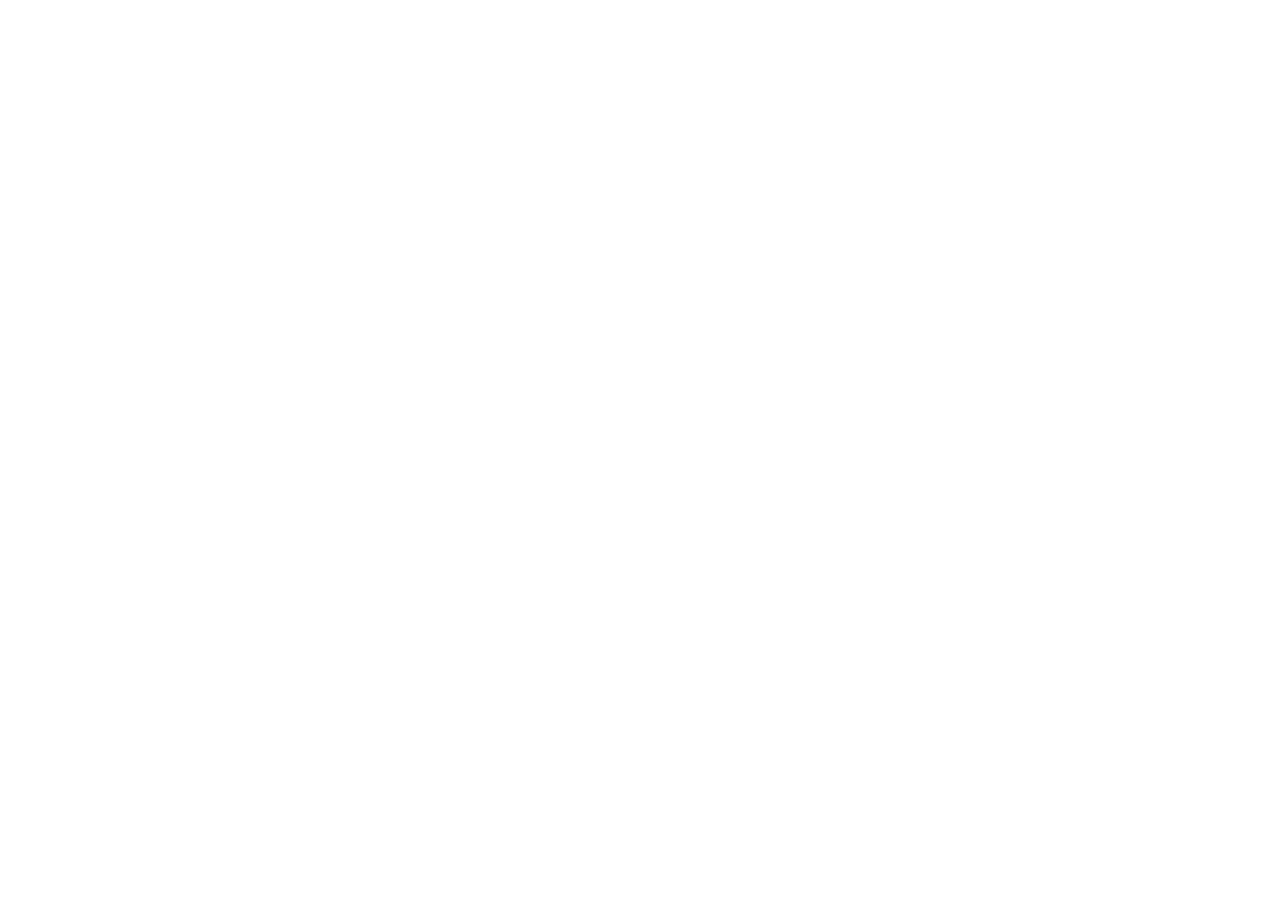
==== acrobat.html @ 2320d6a9 "add: acrobat.html" ====
<!DOCTYPE html>
<html lang="zh-Hant-TW">
<head>
    <meta charset="UTF-8">
    <meta name="viewport" content="width=device-width, initial-scale=1.0">
    <meta name="keywords" content="Adobe Acrobat, Agent Landing Hub">
    <meta name="description" content="Adobe Acrobat 滿足您所有的 PDF 需求。從共用編輯到轉換文件，Acrobat 全面支援。">
    <meta property="og:url"                content="https://wei9500.github.io/adobe_website_practice/acrobat.html">
    <meta property="og:type"               content="website">
    <meta property="og:title"              content="Adobe Acrobat | 建立、編輯和審核 PDF">
    <meta property="og:description"        content="Adobe Acrobat 滿足您所有的 PDF 需求。從共用編輯到轉換文件，Acrobat 全面支援。">
    <meta property="og:image"              content="https://wei9500.github.io/adobe_website_practice/images/og-ac.png">
    <meta property="og:locale"             content="zh_TW">
    <title>Adobe Acrobat | 建立、編輯和審核 PDF</title>
</head>
<body>
    
</body>
</html>
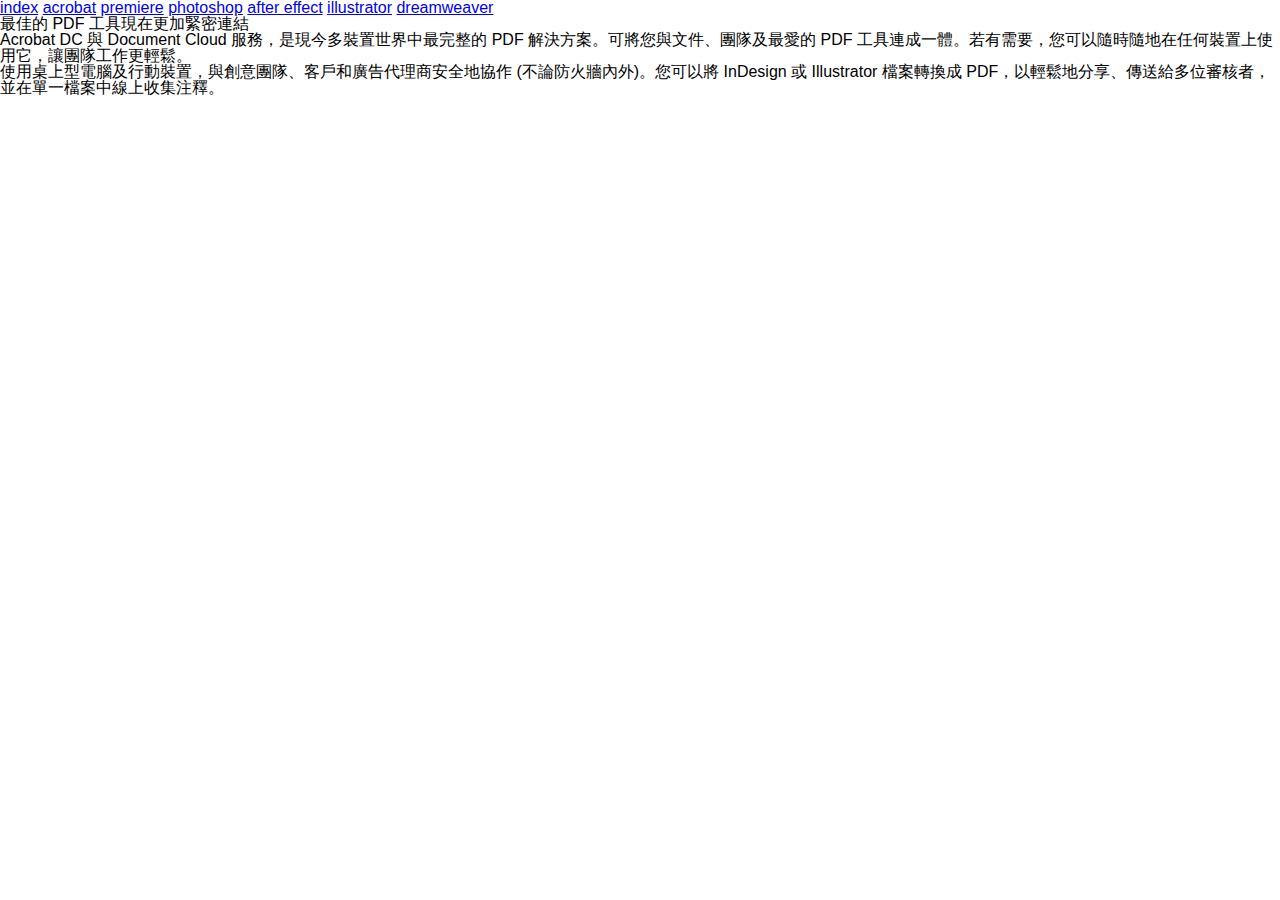
==== commit b6c97036: "add: acrobat.html" ====
--- a/acrobat.html
+++ b/acrobat.html
@@ -12,8 +12,29 @@
     <meta property="og:image"              content="https://wei9500.github.io/adobe_website_practice/images/og-ac.png">
     <meta property="og:locale"             content="zh_TW">
     <title>Adobe Acrobat | 建立、編輯和審核 PDF</title>
+    <link rel="stylesheet" href="./style/reset.css">
+    <link rel="stylesheet" href="./style/all.css">
+    <link rel="stylesheet" href="./style/master.css">
+    <link rel="stylesheet" href="./style/ac.css">
+    <link rel="shortcut icon" href="./images/favicon.ico" type="image/x-icon">
+
 </head>
 <body>
+    <nav class="nav">
+        <a href="javascript:;" class="nav-btn">index</a>
+        <a href="javascript:;" class="nav-btn">acrobat</a>
+        <a href="javascript:;" class="nav-btn">premiere</a>
+        <a href="javascript:;" class="nav-btn">photoshop</a>
+        <a href="javascript:;" class="nav-btn">after effect</a>
+        <a href="javascript:;" class="nav-btn">illustrator</a>
+        <a href="javascript:;" class="nav-btn">dreamweaver</a>
+    </nav>
     
+    <article class="article" >
+        <h1 class="article-title">最佳的 PDF 工具現在更加緊密連結</h1>
+        <p class="aticle-desc">Acrobat DC 與 Document Cloud 服務，是現今多裝置世界中最完整的 PDF 解決方案。可將您與文件、團隊及最愛的 PDF 工具連成一體。若有需要，您可以隨時隨地在任何裝置上使用它，讓團隊工作更輕鬆。</p>
+        <p class="aticle-desc">使用桌上型電腦及行動裝置，與創意團隊、客戶和廣告代理商安全地協作 (不論防火牆內外)。您可以將 InDesign 或 Illustrator 檔案轉換成 PDF，以輕鬆地分享、傳送給多位審核者，並在單一檔案中線上收集注釋。</p>
+    </article>
+
 </body>
 </html>--- a/style/all.css
+++ b/style/all.css
@@ -0,0 +1,17 @@
+@charset "utf-8";
+
+body {
+    font-family: Arial, Helvetica, "微軟正黑體", sans-serif;
+}
+
+img{
+    vertical-align: bottom;
+    /* img標籤下面會有一個空間，設定垂直向下對齊 */
+}
+
+
+a{
+    outline: none;
+    /* 按下tab鍵，周圍會出現的框 */
+
+}       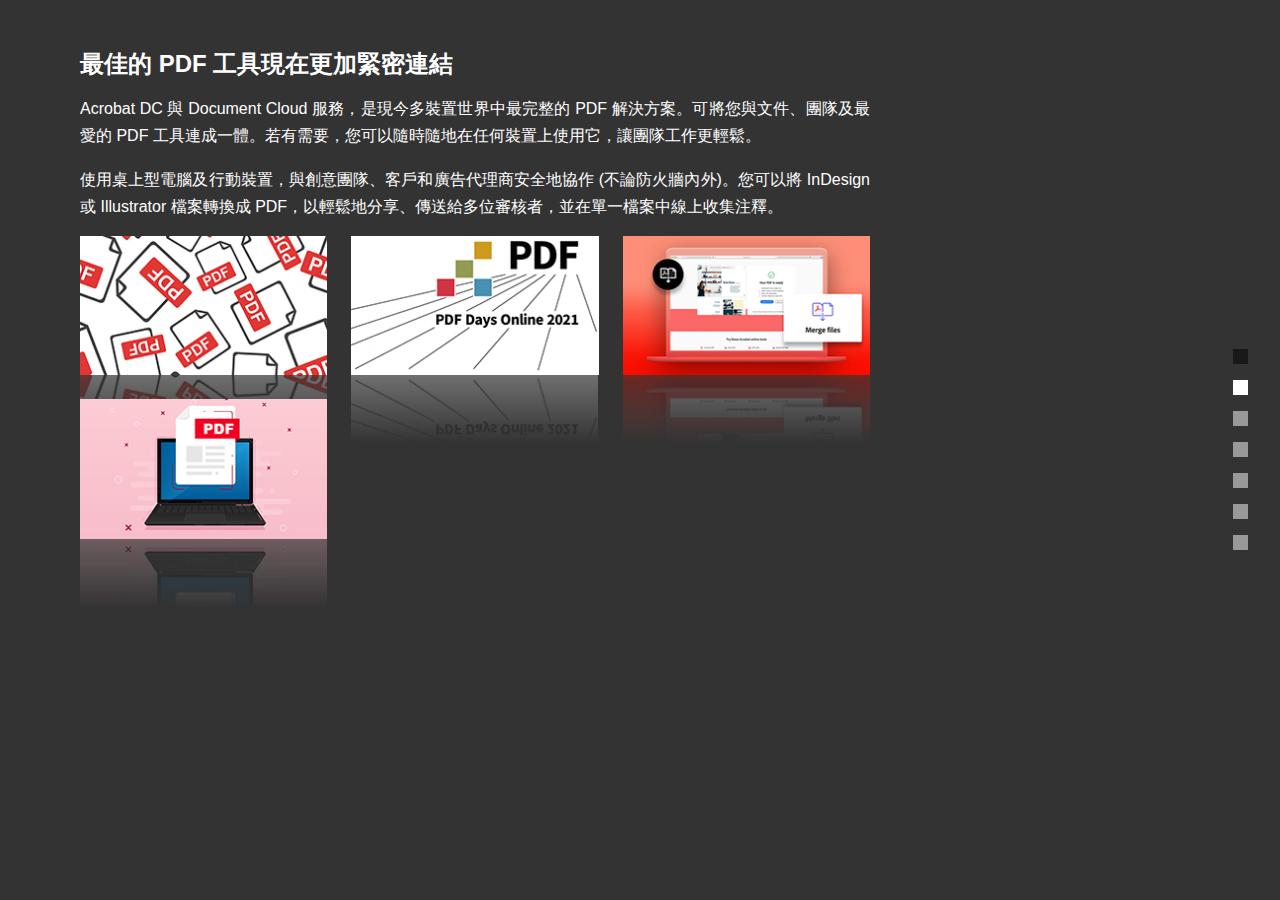
==== commit cdff4269: "add: premiere.html" ====
--- a/acrobat.html
+++ b/acrobat.html
@@ -16,25 +16,78 @@
     <link rel="stylesheet" href="./style/all.css">
     <link rel="stylesheet" href="./style/master.css">
     <link rel="stylesheet" href="./style/ac.css">
+    <link rel="stylesheet" href="https://cdnjs.cloudflare.com/ajax/libs/font-awesome/5.15.4/css/all.min.css" integrity="sha512-1ycn6IcaQQ40/MKBW2W4Rhis/DbILU74C1vSrLJxCq57o941Ym01SwNsOMqvEBFlcgUa6xLiPY/NS5R+E6ztJQ==" crossorigin="anonymous" referrerpolicy="no-referrer" />
     <link rel="shortcut icon" href="./images/favicon.ico" type="image/x-icon">
 
 </head>
 <body>
     <nav class="nav">
-        <a href="javascript:;" class="nav-btn">index</a>
-        <a href="javascript:;" class="nav-btn">acrobat</a>
-        <a href="javascript:;" class="nav-btn">premiere</a>
-        <a href="javascript:;" class="nav-btn">photoshop</a>
-        <a href="javascript:;" class="nav-btn">after effect</a>
-        <a href="javascript:;" class="nav-btn">illustrator</a>
-        <a href="javascript:;" class="nav-btn">dreamweaver</a>
+        <a class="nav-btn nav-btn-index" href="./index.html">index</a>
+        <a class="nav-btn nav-btn-active" href="./acrobat.html">acrobat</a>
+        <a class="nav-btn" href="./premiere.html">premiere</a>
+        <a class="nav-btn" href="./photoshop.html">photoshop</a>
+        <a class="nav-btn" href="./after-effects.html">after effects</a>
+        <a class="nav-btn" href="./illustrator.html">illustrator</a>
+        <a class="nav-btn" href="./dreamweaver.html">dreamweaver</a>
     </nav>
     
     <article class="article" >
-        <h1 class="article-title">最佳的 PDF 工具現在更加緊密連結</h1>
-        <p class="aticle-desc">Acrobat DC 與 Document Cloud 服務，是現今多裝置世界中最完整的 PDF 解決方案。可將您與文件、團隊及最愛的 PDF 工具連成一體。若有需要，您可以隨時隨地在任何裝置上使用它，讓團隊工作更輕鬆。</p>
-        <p class="aticle-desc">使用桌上型電腦及行動裝置，與創意團隊、客戶和廣告代理商安全地協作 (不論防火牆內外)。您可以將 InDesign 或 Illustrator 檔案轉換成 PDF，以輕鬆地分享、傳送給多位審核者，並在單一檔案中線上收集注釋。</p>
+        <div class="article-head">
+            <h1 class="article-title">最佳的 PDF 工具現在更加緊密連結</h1>
+            <p class="article-desc">Acrobat DC 與 Document Cloud 服務，是現今多裝置世界中最完整的 PDF 解決方案。可將您與文件、團隊及最愛的 PDF 工具連成一體。若有需要，您可以隨時隨地在任何裝置上使用它，讓團隊工作更輕鬆。</p>
+            <p class="article-desc">使用桌上型電腦及行動裝置，與創意團隊、客戶和廣告代理商安全地協作 (不論防火牆內外)。您可以將 InDesign 或 Illustrator 檔案轉換成 PDF，以輕鬆地分享、傳送給多位審核者，並在單一檔案中線上收集注釋。</p>
+        </div>
+        <div class="article-body">
+            <div class="grid grid-3">
+                <a href="./images/ac-1-lg.png" target="_blank">
+                    <div class="card hover-fade-in hover-zoom-in">
+                        <div class="card-head">
+                            <img class="card-img" src="./images/ac-1-sm.png" width="250" height="141" alt="衍生自 PostScript 頁面描述語言的子集，用以生成和輸出圖形。">
+                        </div>
+
+                        <div class="card-body">
+                            <i class="fas fa-search-plus"></i>
+                        </div>
+                    </div>
+                </a>
+                <a href="./images/ac-2-lg.png" target="_blank">
+                    <div class="card hover-fade-in hover-zoom-in">
+                        <div class="card-head">
+                            <img class="card-img" src="./images/ac-2-sm.png" width="250" height="141" alt="字型嵌入/替換系統，可使字型隨檔案一起傳輸。">
+                        </div>
+
+                        <div class="card-body">
+                            <i class="fas fa-search-plus"></i>
+                        </div>
+                    </div>
+                </a>
+                <a href="./images/ac-3-lg.png" target="_blank">
+                    <div class="card hover-fade-in hover-zoom-in">
+                        <div class="card-head">
+                            <img class="card-img" src="./images/ac-3-sm.png" width="250" height="141" alt="結構化的儲存系統，用以綁定這些元素和任何相關內容到單個檔案，帶有適當的資料壓縮系統。">
+                        </div>
+
+                        <div class="card-body">
+                            <i class="fas fa-search-plus"></i>
+                        </div>
+                    </div>
+                </a>
+                <a href="./images/ac-4-lg.png" target="_blank">
+                    <div class="card hover-fade-in hover-zoom-in">
+                        <div class="card-head">
+                            <img class="card-img" src="./images/ac-4-sm.png" width="250" height="141" alt="PDF 包含已標記和解析的 PostScript 原始碼，以在修改 PDF 頁面描述中的項與修改所產生的頁面造型之間直接保持一致。">
+                        </div>
+
+                        <div class="card-body">
+                            <i class="fas fa-search-plus"></i>
+                        </div>
+                    </div>
+                </a>
+
+            </div>
+
+        </div>
     </article>
-
+    <div class="square"></div>
 </body>
 </html>--- a/style/master.css
+++ b/style/master.css
@@ -0,0 +1,159 @@
+@charset "utf-8";
+
+/* nav (右側按鈕）---------------------- */
+
+.nav {
+    position: fixed;
+    right: 1rem;
+    top: 50%;
+    margin-top: -117px;
+    /* 上移一半高度 */
+}
+
+.nav-btn {
+    background-color: #fff;
+    width: 15px;
+    height: 15px;
+    display: block;
+    /* a 預設行內，要改尺寸先改成區塊 */
+    text-indent: -9999px;
+    /* 隱藏文字 */
+    opacity: .5;
+    margin: 1rem;
+    transition-duration: .3s;
+} 
+
+.nav-btn-index {
+    background-color: #000;
+}
+
+
+.nav-btn-active,
+.nav-btn:hover {
+    opacity: 1;
+}
+
+/* article---------------------- */
+
+.article {
+    max-width: 950px;
+    /* background-color: pink; */
+    color: #fff;
+    padding: 3rem 5rem;
+    box-sizing: border-box;
+    /* 加了才會包含邊框 950px */
+}
+
+.article-title {
+    font-size: 1.5rem;
+    font-weight: 600;
+    line-height: 1.3;
+    /* 怕標題2行的話會黏在一起 */
+    text-transform: capitalize;
+    /* 首字大寫 */
+}
+
+.article-desc {
+    margin-top: 1rem;
+    margin-bottom: 1rem;
+    line-height: 1.7;
+    text-align: justify;
+    /* 左右齊行 */
+}
+
+/* grid---------------------- */
+
+.grid {
+    /* display: flex; */
+    /* flex-wrap: wrap; */
+    
+    display: grid;
+    gap: 1.5rem;
+}
+
+.grid-3 {
+    /* grid-template-columns: 33.333% 33.333% 33.333%; */
+    grid-template-columns: repeat(3, 1fr);
+    /* (欄數, 均分) */
+}
+/* 桌機 */
+
+.grid-2 {
+    /* grid-template-columns: 50% 50%; */
+    grid-template-columns: repeat(2, 1fr);
+}
+/* 手機 */
+
+
+/* card---------------------- */
+
+.card {
+    position: relative;
+    /* 倒影 */
+    /* 只支援webkit瀏覽器：Chrome、Edge、ios、safar。不支援：firefox */
+    -webkit-box-reflect: below -1px linear-gradient(to top,rgba(0, 0, 0, 0.3) 0, transparent 50%);
+    /* transparent：完全透明色(0, 0, 0, 0) */
+}
+
+.card-body {
+    position: absolute;
+    top: 0;
+    left: 0;
+    background-color: rgba(0, 0, 0, .5);
+    width: 100%;
+    height: 100%;
+    display: flex;
+    justify-content: center;
+    align-items: center;
+    /* 絕對置中 */
+}
+
+.card-body .fas {
+    color: #fff;
+    font-size: 2rem;
+
+}
+
+.card-img {
+    max-width: 100%;
+    height: auto;
+}
+
+/* hover---------------------- */
+
+.hover-fade-in .card-body {
+    opacity: 0;
+    transition-duration: .3s;
+}
+
+.hover-fade-in:hover .card-body {
+    opacity: 1;
+}
+
+/* 另一種淡出 */
+.hover-fade-out .card-body {
+    opacity: 1;
+    transition-duration: .3s;
+}
+
+.hover-fade-out:hover .card-body{
+    opacity: 0;
+}
+
+.hover-zoom-in .fas {
+    transform: scale(0);
+    transition-duration: .3s;
+
+}
+
+.hover-zoom-in:hover .fas {
+    transform: scale(1);
+}
+
+
+
+/* .square {
+    width: 200px;
+    height: 100px;
+    background-image: linear-gradient(to top, rgba(0, 0, 0, .3) 0, transparent 50%);
+} */--- a/style/ac.css
+++ b/style/ac.css
@@ -0,0 +1,5 @@
+@charset "utf-8";
+
+body {
+    background-color: #333;
+}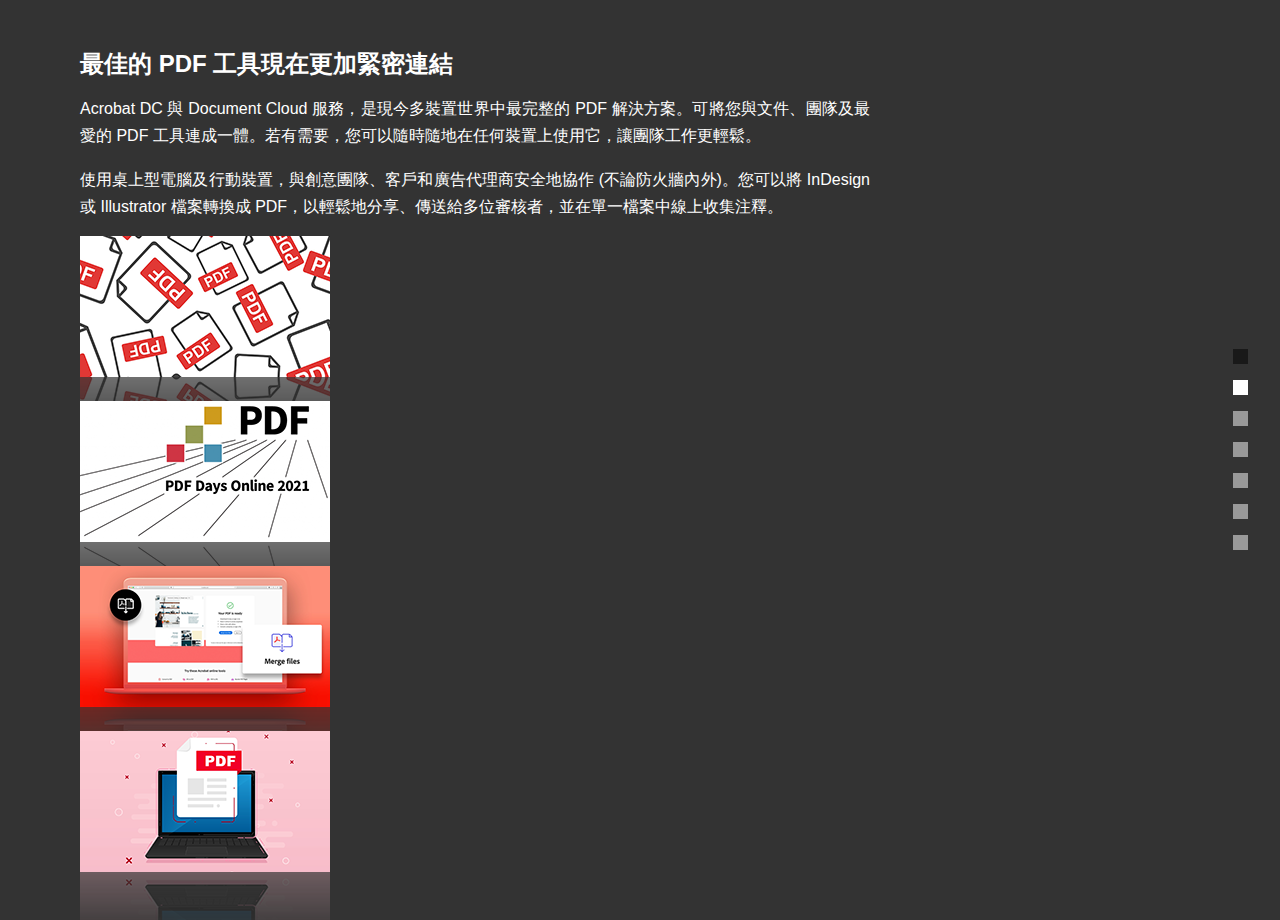
==== commit eee01ed0: "update: js file" ====
--- a/acrobat.html
+++ b/acrobat.html
@@ -18,10 +18,15 @@
     <link rel="stylesheet" href="./style/ac.css">
     <link rel="stylesheet" href="https://cdnjs.cloudflare.com/ajax/libs/font-awesome/5.15.4/css/all.min.css" integrity="sha512-1ycn6IcaQQ40/MKBW2W4Rhis/DbILU74C1vSrLJxCq57o941Ym01SwNsOMqvEBFlcgUa6xLiPY/NS5R+E6ztJQ==" crossorigin="anonymous" referrerpolicy="no-referrer" />
     <link rel="shortcut icon" href="./images/favicon.ico" type="image/x-icon">
+    <script defer src="https://cdnjs.cloudflare.com/ajax/libs/jquery/3.7.1/jquery.min.js" integrity="sha512-v2CJ7UaYy4JwqLDIrZUI/4hqeoQieOmAZNXBeQyjo21dadnwR+8ZaIJVT8EE2iyI61OV8e6M8PP2/4hpQINQ/g==" crossorigin="anonymous" referrerpolicy="no-referrer"></script>
+    <script defer src="./js/master.js"></script>
+    <!-- defer：載完之後不會馬上執行，網頁內容（DOM）讀完依序執行
+     之前是放在/body前一行：全部等DOM讀完，才開始下載，載完才開始執行 -->
+
 
 </head>
 <body>
-    <nav class="nav">
+    <nav class="nav" id="Nav">
         <a class="nav-btn nav-btn-index" href="./index.html">index</a>
         <a class="nav-btn nav-btn-active" href="./acrobat.html">acrobat</a>
         <a class="nav-btn" href="./premiere.html">premiere</a>
@@ -31,14 +36,14 @@
         <a class="nav-btn" href="./dreamweaver.html">dreamweaver</a>
     </nav>
     
-    <article class="article" >
+    <article class="article article-ac" >
         <div class="article-head">
             <h1 class="article-title">最佳的 PDF 工具現在更加緊密連結</h1>
             <p class="article-desc">Acrobat DC 與 Document Cloud 服務，是現今多裝置世界中最完整的 PDF 解決方案。可將您與文件、團隊及最愛的 PDF 工具連成一體。若有需要，您可以隨時隨地在任何裝置上使用它，讓團隊工作更輕鬆。</p>
             <p class="article-desc">使用桌上型電腦及行動裝置，與創意團隊、客戶和廣告代理商安全地協作 (不論防火牆內外)。您可以將 InDesign 或 Illustrator 檔案轉換成 PDF，以輕鬆地分享、傳送給多位審核者，並在單一檔案中線上收集注釋。</p>
         </div>
         <div class="article-body">
-            <div class="grid grid-3">
+            <div class="grid" id="Grid">
                 <a href="./images/ac-1-lg.png" target="_blank">
                     <div class="card hover-fade-in hover-zoom-in">
                         <div class="card-head">
@@ -89,5 +94,6 @@
         </div>
     </article>
     <div class="square"></div>
+
 </body>
 </html>--- a/style/master.css
+++ b/style/master.css
@@ -8,6 +8,10 @@
     top: 50%;
     margin-top: -117px;
     /* 上移一半高度 */
+}
+
+.nav-active {
+    background-color: rgba(0, 0, 0, .7);
 }
 
 .nav-btn {
@@ -156,4 +160,44 @@
     width: 200px;
     height: 100px;
     background-image: linear-gradient(to top, rgba(0, 0, 0, .3) 0, transparent 50%);
-} */+} */
+
+
+/* 桌機版（小於、等於 1024px 時）-------------------------- */
+@media screen and (max-width: 1024px) {
+    .article {
+        width: 80%;
+    }
+    /* 寬度固定80%，右側留白 */
+}
+
+/* 手機版（小於、等於 480px 時）-------------------------- */
+@media screen and (max-width: 480px) {
+    .article {
+        width: 100%;
+        /* 或是用 auto ，寬度左右兩側留白範圍相同 */
+        padding: 4rem 2rem 2rem;
+        /* 上4、左右2、下2，上方留nav位置 */
+    }
+    .nav {
+        top: 0;
+        margin-top: 0;
+        /* 本來有設margin-top: -117px，歸0 */
+        left: 0;
+        display: flex;
+        /* 橫式排列 */
+        justify-content: center;
+        /* 內容置中 */
+        /* background-color: pink; */
+        width: 100%;
+        z-index: 10;
+        /* 圖片內容多時，上滑會蓋住nav */
+
+    }
+
+    .article-title {
+        text-align: center;
+        /* 標題居中 */
+    }
+    
+}